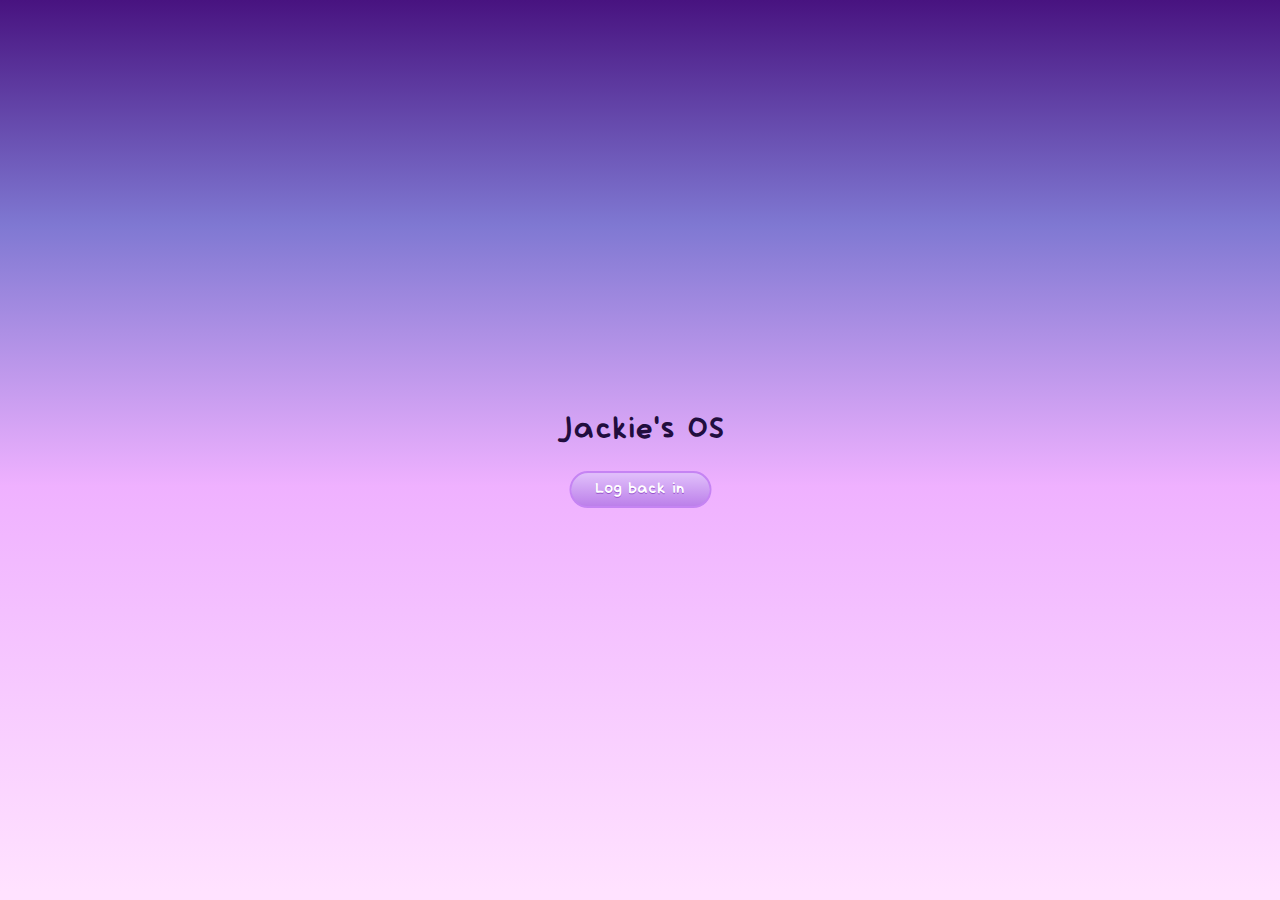
==== index.html @ 811cfad4 "testing" ====
<!DOCTYPE html><html lang=en><head><meta charset=utf-8><meta http-equiv=X-UA-Compatible content="IE=edge"><meta name=viewport content="width=device-width,initial-scale=1"><link rel=icon href=/favicon.ico><title>jackies-os</title><link href=/css/app.1ce759f7.css rel=preload as=style><link href=/css/chunk-vendors.8110e254.css rel=preload as=style><link href=/js/app.87a46675.js rel=preload as=script><link href=/js/chunk-vendors.2b8499c3.js rel=preload as=script><link href=/css/chunk-vendors.8110e254.css rel=stylesheet><link href=/css/app.1ce759f7.css rel=stylesheet></head><body><noscript><strong>We're sorry but jackies-os doesn't work properly without JavaScript enabled. Please enable it to continue.</strong></noscript><div id=app></div><script src=/js/chunk-vendors.2b8499c3.js></script><script src=/js/app.87a46675.js></script></body></html>
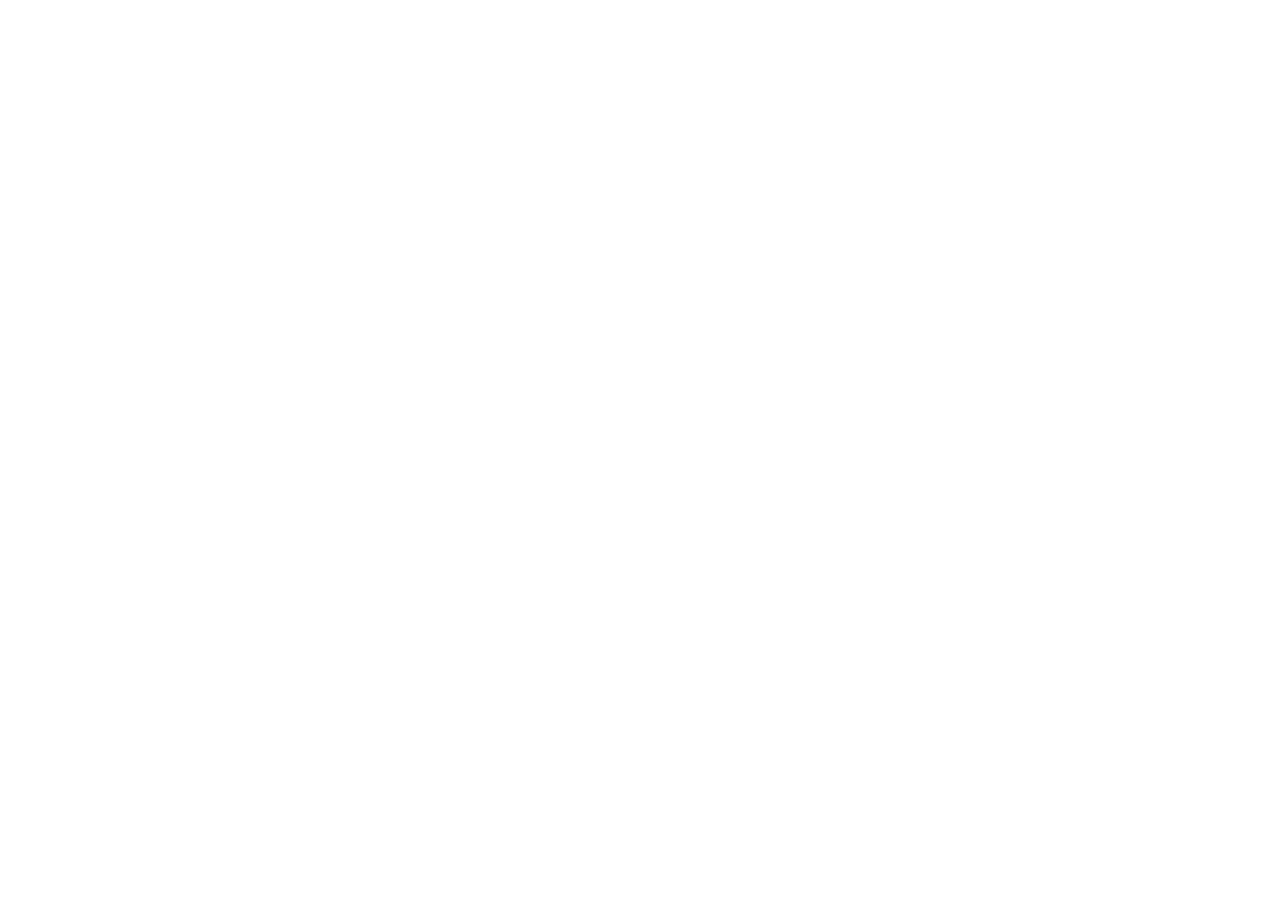
==== commit 48dc2d3a: "testing adding base to head" ====
--- a/index.html
+++ b/index.html
@@ -1 +1 @@
-<!DOCTYPE html><html lang=en><head><meta charset=utf-8><meta http-equiv=X-UA-Compatible content="IE=edge"><meta name=viewport content="width=device-width,initial-scale=1"><link rel=icon href=/favicon.ico><title>jackies-os</title><link href=/css/app.1ce759f7.css rel=preload as=style><link href=/css/chunk-vendors.8110e254.css rel=preload as=style><link href=/js/app.87a46675.js rel=preload as=script><link href=/js/chunk-vendors.2b8499c3.js rel=preload as=script><link href=/css/chunk-vendors.8110e254.css rel=stylesheet><link href=/css/app.1ce759f7.css rel=stylesheet></head><body><noscript><strong>We're sorry but jackies-os doesn't work properly without JavaScript enabled. Please enable it to continue.</strong></noscript><div id=app></div><script src=/js/chunk-vendors.2b8499c3.js></script><script src=/js/app.87a46675.js></script></body></html>+<!DOCTYPE html><html lang=en><head><base href="/jackies-os-site/"><meta charset=utf-8><meta http-equiv=X-UA-Compatible content="IE=edge"><meta name=viewport content="width=device-width,initial-scale=1"><link rel=icon href=favicon.ico><title>jackies-os</title><link href=css/app.1ce759f7.css rel=preload as=style><link href=css/chunk-vendors.8110e254.css rel=preload as=style><link href=js/app.87a46675.js rel=preload as=script><link href=js/chunk-vendors.2b8499c3.js rel=preload as=script><link href=css/chunk-vendors.8110e254.css rel=stylesheet><link href=css/app.1ce759f7.css rel=stylesheet></head><body><noscript><strong>We're sorry but jackies-os doesn't work properly without JavaScript enabled. Please enable it to continue.</strong></noscript><div id=app></div><script src=js/chunk-vendors.2b8499c3.js></script><script src=js/app.87a46675.js></script></body></html>
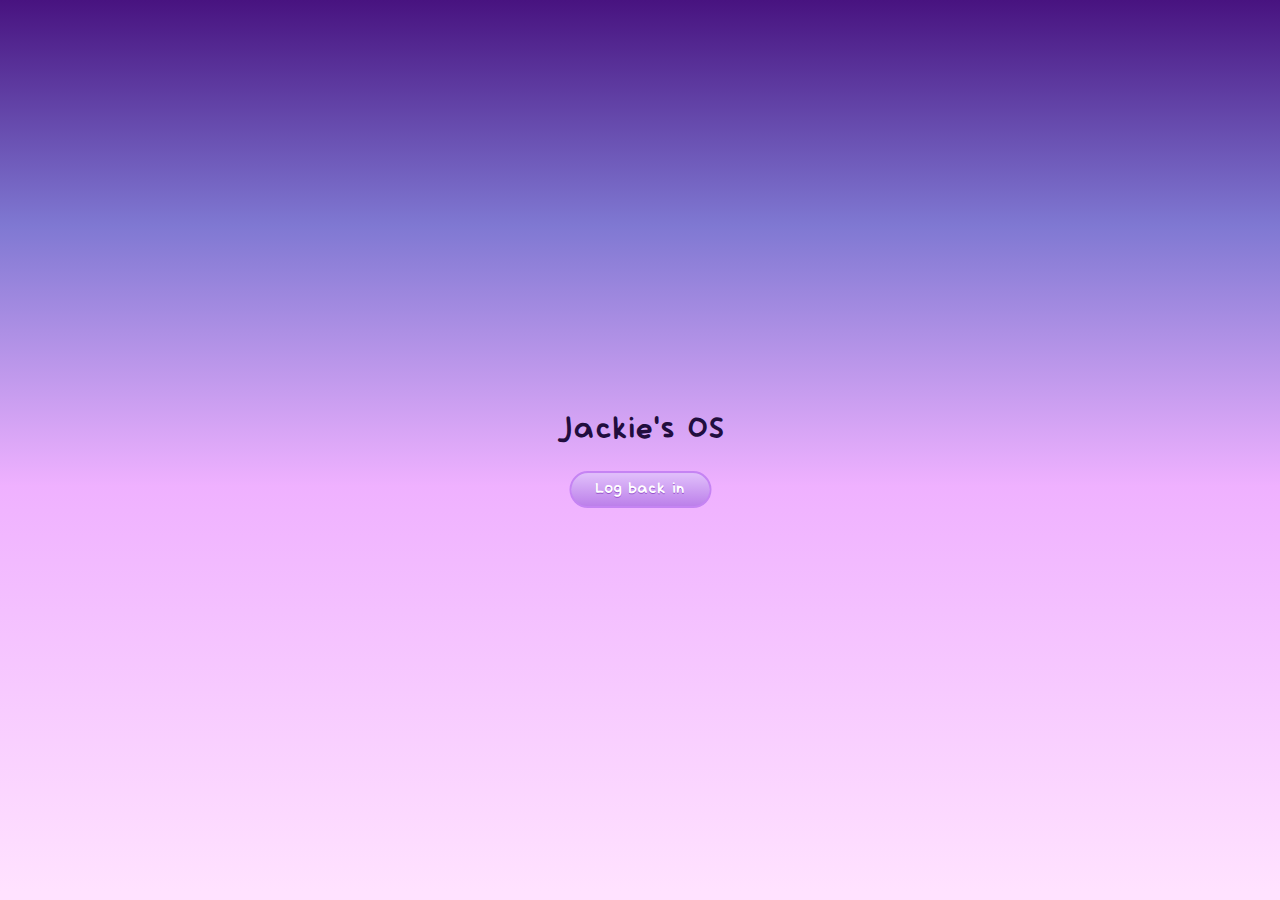
==== commit a3f22c67: "remove base" ====
--- a/index.html
+++ b/index.html
@@ -1 +1 @@
-<!DOCTYPE html><html lang=en><head><base href="/jackies-os-site/"><meta charset=utf-8><meta http-equiv=X-UA-Compatible content="IE=edge"><meta name=viewport content="width=device-width,initial-scale=1"><link rel=icon href=favicon.ico><title>jackies-os</title><link href=css/app.1ce759f7.css rel=preload as=style><link href=css/chunk-vendors.8110e254.css rel=preload as=style><link href=js/app.87a46675.js rel=preload as=script><link href=js/chunk-vendors.2b8499c3.js rel=preload as=script><link href=css/chunk-vendors.8110e254.css rel=stylesheet><link href=css/app.1ce759f7.css rel=stylesheet></head><body><noscript><strong>We're sorry but jackies-os doesn't work properly without JavaScript enabled. Please enable it to continue.</strong></noscript><div id=app></div><script src=js/chunk-vendors.2b8499c3.js></script><script src=js/app.87a46675.js></script></body></html>
+<!DOCTYPE html><html lang=en><head><meta charset=utf-8><meta http-equiv=X-UA-Compatible content="IE=edge"><meta name=viewport content="width=device-width,initial-scale=1"><link rel=icon href=favicon.ico><title>jackies-os</title><link href=css/app.1ce759f7.css rel=preload as=style><link href=css/chunk-vendors.8110e254.css rel=preload as=style><link href=js/app.87a46675.js rel=preload as=script><link href=js/chunk-vendors.2b8499c3.js rel=preload as=script><link href=css/chunk-vendors.8110e254.css rel=stylesheet><link href=css/app.1ce759f7.css rel=stylesheet></head><body><noscript><strong>We're sorry but jackies-os doesn't work properly without JavaScript enabled. Please enable it to continue.</strong></noscript><div id=app></div><script src=js/chunk-vendors.2b8499c3.js></script><script src=js/app.87a46675.js></script></body></html>
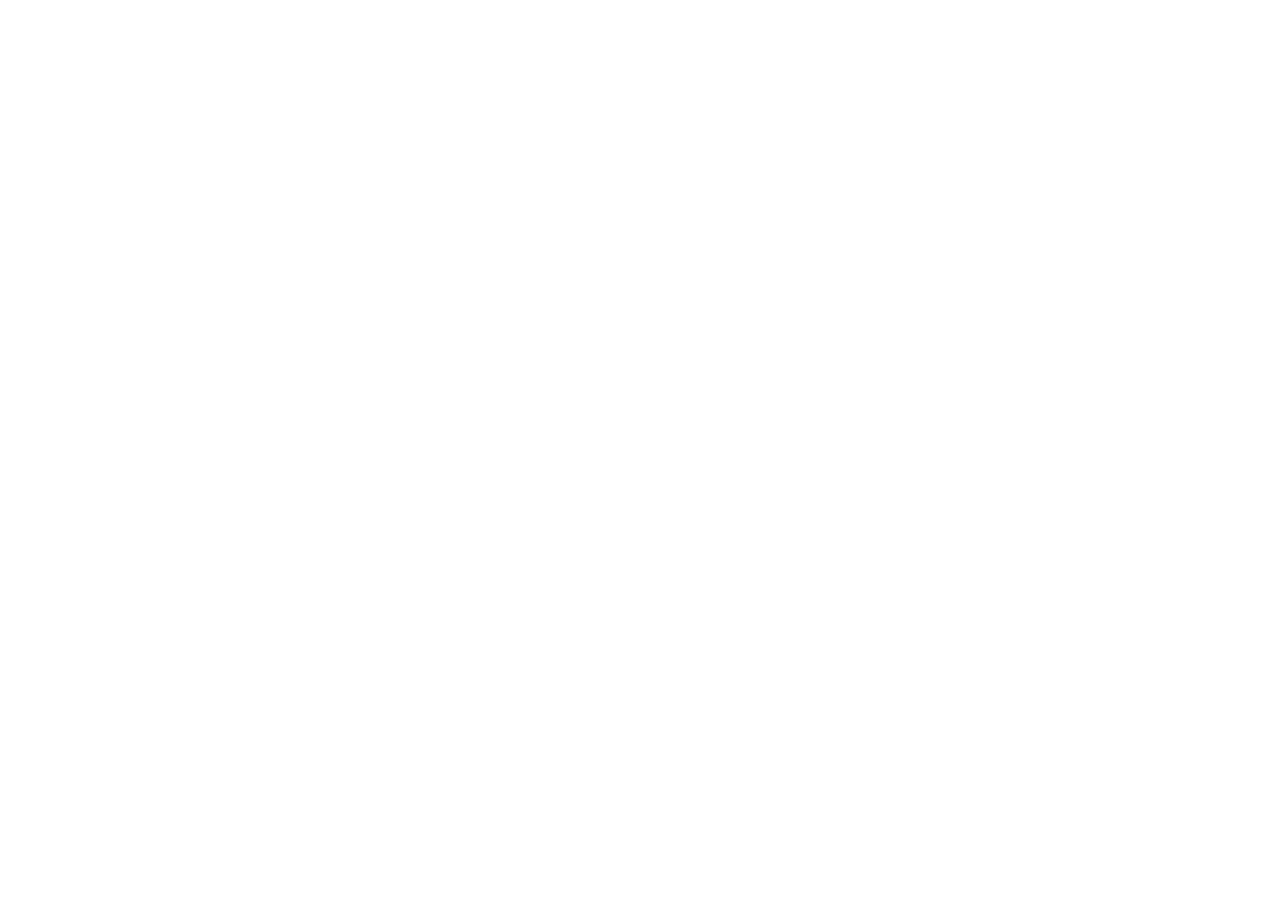
==== commit 9d51bf48: "updating to latest dist" ====
--- a/index.html
+++ b/index.html
@@ -1 +1 @@
-<!DOCTYPE html><html lang=en><head><meta charset=utf-8><meta http-equiv=X-UA-Compatible content="IE=edge"><meta name=viewport content="width=device-width,initial-scale=1"><link rel=icon href=favicon.ico><title>jackies-os</title><link href=css/app.1ce759f7.css rel=preload as=style><link href=css/chunk-vendors.8110e254.css rel=preload as=style><link href=js/app.87a46675.js rel=preload as=script><link href=js/chunk-vendors.2b8499c3.js rel=preload as=script><link href=css/chunk-vendors.8110e254.css rel=stylesheet><link href=css/app.1ce759f7.css rel=stylesheet></head><body><noscript><strong>We're sorry but jackies-os doesn't work properly without JavaScript enabled. Please enable it to continue.</strong></noscript><div id=app></div><script src=js/chunk-vendors.2b8499c3.js></script><script src=js/app.87a46675.js></script></body></html>
+<!DOCTYPE html><html lang=en><head><meta charset=utf-8><meta http-equiv=X-UA-Compatible content="IE=edge"><meta name=viewport content="width=device-width,initial-scale=1"><link rel=icon href=/favicon.ico><title>Jackie's OS</title><link href=/css/app.dfaf31f9.css rel=preload as=style><link href=/css/chunk-vendors.9b9afc57.css rel=preload as=style><link href=/js/app.3ae742a2.js rel=preload as=script><link href=/js/chunk-vendors.24cb2c71.js rel=preload as=script><link href=/css/chunk-vendors.9b9afc57.css rel=stylesheet><link href=/css/app.dfaf31f9.css rel=stylesheet></head><body><noscript><strong>We're sorry but jackies-os doesn't work properly without JavaScript enabled. Please enable it to continue.</strong></noscript><div id=app></div><script src=/js/chunk-vendors.24cb2c71.js></script><script src=/js/app.3ae742a2.js></script></body></html>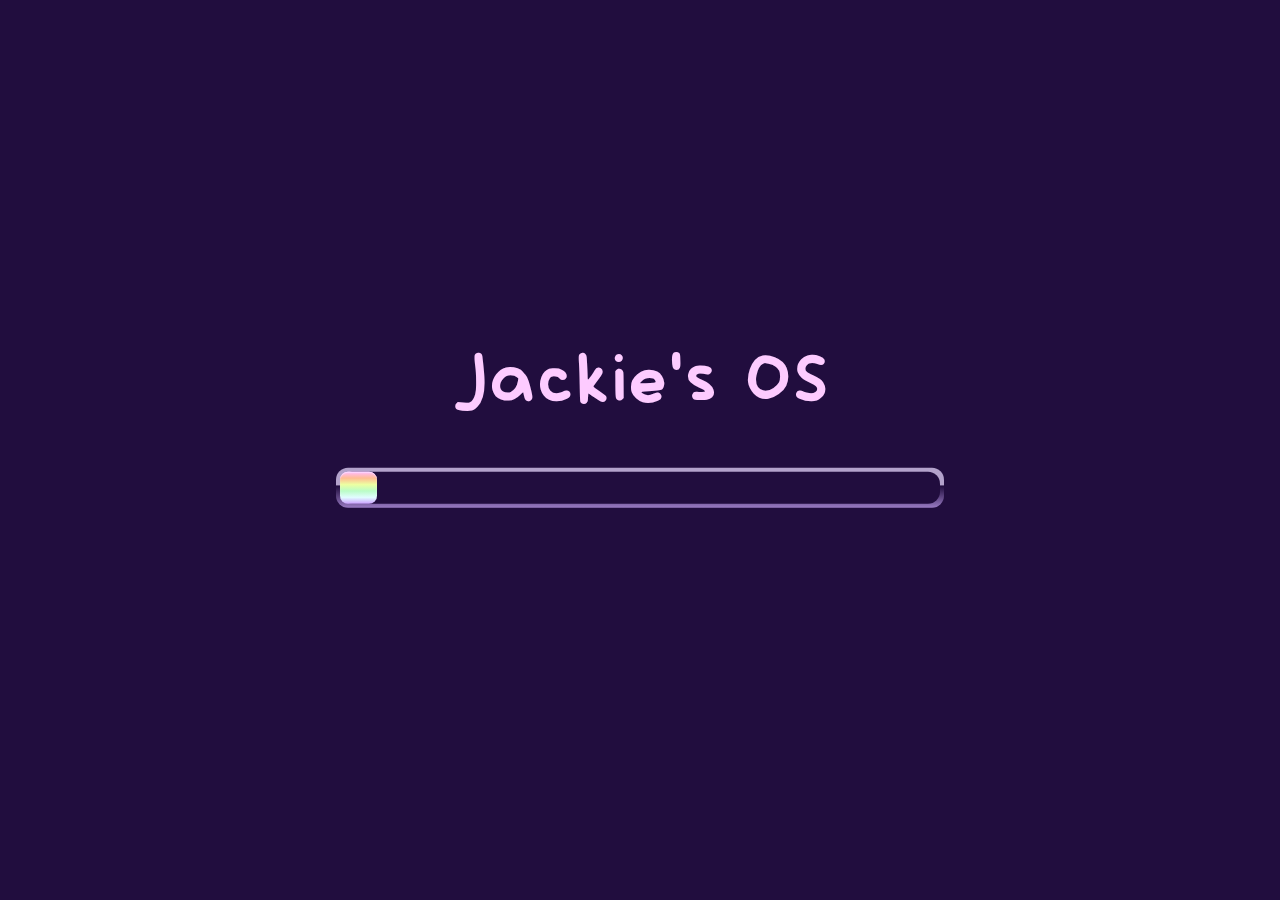
==== commit a8926bfd: "updating to latest build" ====
--- a/index.html
+++ b/index.html
@@ -1 +1 @@
-<!DOCTYPE html><html lang=en><head><meta charset=utf-8><meta http-equiv=X-UA-Compatible content="IE=edge"><meta name=viewport content="width=device-width,initial-scale=1"><link rel=icon href=/favicon.ico><title>Jackie's OS</title><link href=/css/app.dfaf31f9.css rel=preload as=style><link href=/css/chunk-vendors.9b9afc57.css rel=preload as=style><link href=/js/app.3ae742a2.js rel=preload as=script><link href=/js/chunk-vendors.24cb2c71.js rel=preload as=script><link href=/css/chunk-vendors.9b9afc57.css rel=stylesheet><link href=/css/app.dfaf31f9.css rel=stylesheet></head><body><noscript><strong>We're sorry but jackies-os doesn't work properly without JavaScript enabled. Please enable it to continue.</strong></noscript><div id=app></div><script src=/js/chunk-vendors.24cb2c71.js></script><script src=/js/app.3ae742a2.js></script></body></html>+<!DOCTYPE html><html lang=en><head><meta charset=utf-8><meta http-equiv=X-UA-Compatible content="IE=edge"><meta name=viewport content="width=device-width,initial-scale=1"><link rel=icon href=/favicon.ico><title>Jackie's OS</title><link href=/css/app.0521abac.css rel=preload as=style><link href=/css/chunk-vendors.b0a9b686.css rel=preload as=style><link href=/js/app.a273ea69.js rel=preload as=script><link href=/js/chunk-vendors.5e7322ab.js rel=preload as=script><link href=/css/chunk-vendors.b0a9b686.css rel=stylesheet><link href=/css/app.0521abac.css rel=stylesheet></head><body><noscript><strong>We're sorry but jackies-os doesn't work properly without JavaScript enabled. Please enable it to continue.</strong></noscript><div id=app></div><script src=/js/chunk-vendors.5e7322ab.js></script><script src=/js/app.a273ea69.js></script></body></html>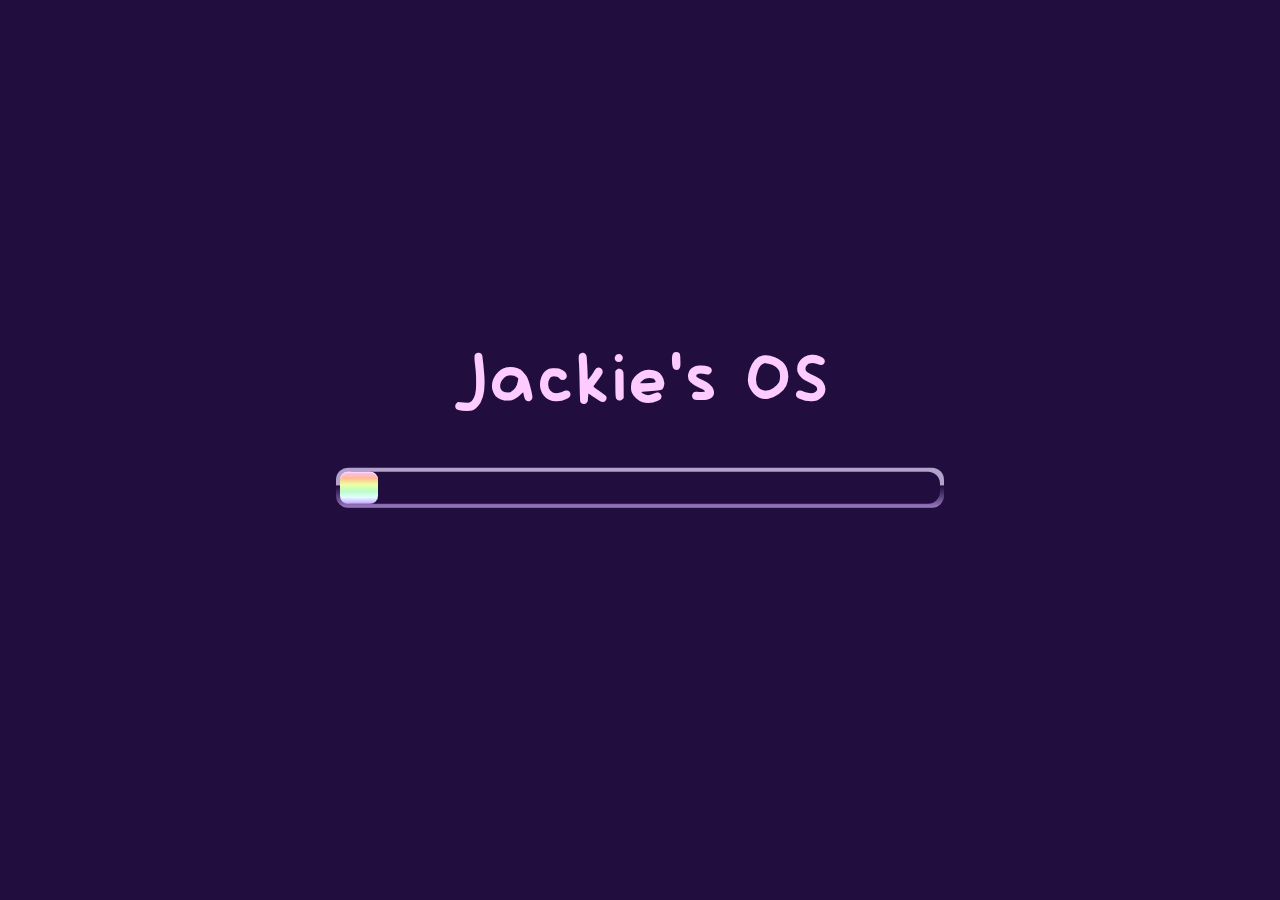
==== commit 39521521: "fixing emailjs postcard update" ====
--- a/index.html
+++ b/index.html
@@ -1 +1 @@
-<!DOCTYPE html><html lang=en><head><meta charset=utf-8><meta http-equiv=X-UA-Compatible content="IE=edge"><meta name=viewport content="width=device-width,initial-scale=1"><link rel=icon href=/favicon.ico><title>Jackie's OS</title><link href=/css/app.0521abac.css rel=preload as=style><link href=/css/chunk-vendors.b0a9b686.css rel=preload as=style><link href=/js/app.a273ea69.js rel=preload as=script><link href=/js/chunk-vendors.5e7322ab.js rel=preload as=script><link href=/css/chunk-vendors.b0a9b686.css rel=stylesheet><link href=/css/app.0521abac.css rel=stylesheet></head><body><noscript><strong>We're sorry but jackies-os doesn't work properly without JavaScript enabled. Please enable it to continue.</strong></noscript><div id=app></div><script src=/js/chunk-vendors.5e7322ab.js></script><script src=/js/app.a273ea69.js></script></body></html>+<!DOCTYPE html><html lang=en><head><meta charset=utf-8><meta http-equiv=X-UA-Compatible content="IE=edge"><meta name=viewport content="width=device-width,initial-scale=1"><link rel=icon href=/favicon.ico><title>Jackie's OS</title><meta name=description content="A speculatively reimagined operating system for my childhood self ✿ by jackieis.online"><meta property=og:title content="Jackie's OS"><meta property=og:description content="A speculatively reimagined operating system for my childhood self ✿ by jackieis.online"><meta property=og:image content=/external-assets/og-image.png><link href=/css/app.7e0228c0.css rel=preload as=style><link href=/css/chunk-vendors.127faab0.css rel=preload as=style><link href=/js/app.a6bf7ca5.js rel=preload as=script><link href=/js/chunk-vendors.82715624.js rel=preload as=script><link href=/css/chunk-vendors.127faab0.css rel=stylesheet><link href=/css/app.7e0228c0.css rel=stylesheet></head><body><noscript><strong>We're sorry but jackies-os doesn't work properly without JavaScript enabled. Please enable it to continue.</strong></noscript><div id=app></div><script src=/js/chunk-vendors.82715624.js></script><script src=/js/app.a6bf7ca5.js></script></body></html>